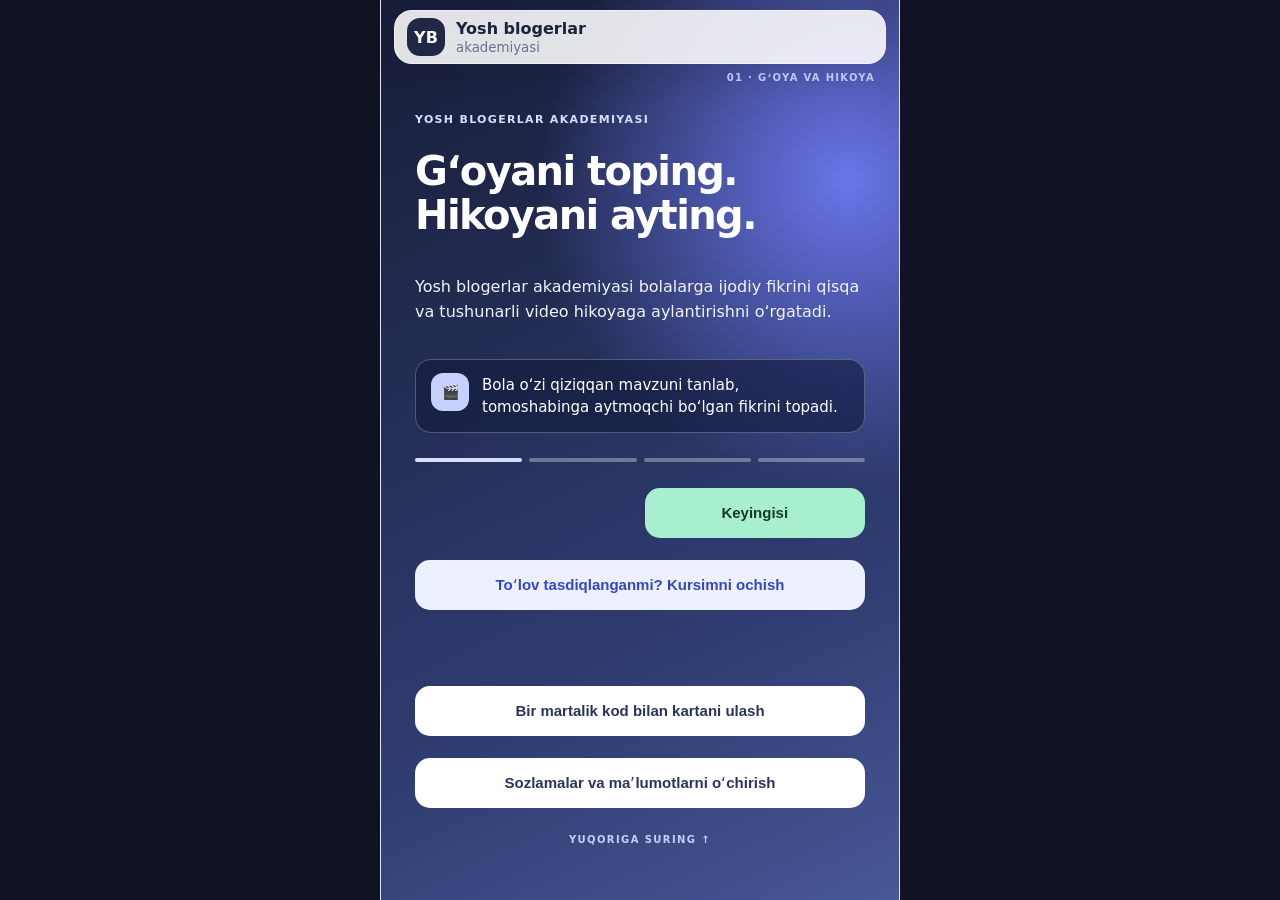
==== index.html @ 303c748e "Publish YBA family platform version 12 static site" ====
<!doctype html>
<html lang="uz-Latn">
<head>
  <meta charset="utf-8">
  <meta name="viewport" content="width=device-width,initial-scale=1,viewport-fit=cover">
  <meta name="theme-color" content="#f5f7ff">
  <title>Yosh blogerlar akademiyasi</title>
  <link rel="stylesheet" href="assets/app.css?v=20261023-module1">
  <link rel="stylesheet" href="assets/app-extra.css?v=20261023-module1">
  <script src="https://telegram.org/js/telegram-web-app.js"></script>
  <script defer src="assets/config.js"></script>
  <script defer src="assets/app.js?v=20261023-module1"></script>
</head>
<body>
  <main class="shell">
    <header class="brand"><div class="brand-mark">YB</div><div><strong>Yosh blogerlar</strong><small>akademiyasi</small></div></header>
    <section class="card room receipt-verification" id="receipt-verification" data-room="ELEKTRON TASDIQNI TEKSHIRISH" hidden>
      <div class="receipt-check-mark" aria-hidden="true">✓</div>
      <p class="eyebrow">Yosh blogerlar akademiyasi</p>
      <h1>Elektron tasdiqni tekshirish</h1>
      <p id="receipt-verification-status" class="status" aria-live="polite">Tekshirilmoqda…</p>
      <div id="receipt-verification-details" class="receipt-verification-details" hidden>
        <dl>
          <div><dt>Tasdiq raqami</dt><dd id="verified-receipt-number"></dd></div>
          <div><dt>Summa</dt><dd id="verified-receipt-amount"></dd></div>
          <div><dt>Toʻlov usuli</dt><dd id="verified-receipt-method"></dd></div>
          <div><dt>Sana</dt><dd id="verified-receipt-date"></dd></div>
          <div><dt>Kirish muddati</dt><dd id="verified-receipt-period"></dd></div>
        </dl>
      </div>
      <p class="notice">Bu sahifa akademiyaning elektron tasdiq yozuvini tekshiradi. Bu bank hujjati yoki fiskal chek emas.</p>
    </section>
    <section class="hero card room reel-room" id="welcome-room" data-room="01 · GʻOYA VA HIKOYA">
      <p class="eyebrow">Yosh blogerlar akademiyasi</p>
      <h1>Gʻoyani toping. Hikoyani ayting.</h1>
      <p>Yosh blogerlar akademiyasi bolalarga ijodiy fikrini qisqa va tushunarli video hikoyaga aylantirishni oʻrgatadi.</p>
      <div class="reel-points"><span>🎬</span><p>Bola oʻzi qiziqqan mavzuni tanlab, tomoshabinga aytmoqchi boʻlgan fikrini topadi.</p></div>
      <div class="reel-progress" aria-label="1 / 4"><i class="active"></i><i></i><i></i><i></i></div>
      <div class="room-nav"><span></span><button class="button primary reel-next" data-next="platform-reel">Keyingisi</button></div>
      <button class="button secondary" id="open-course">Toʻlov tasdiqlanganmi? Kursimni ochish</button>
      <p id="course-entry-status" class="status" aria-live="polite"></p>
      <button class="button quiet" id="show-link-code">Bir martalik kod bilan kartani ulash</button>
      <button class="button quiet" id="show-settings">Sozlamalar va maʼlumotlarni oʻchirish</button>
    </section>
    <section class="card room reel-room" id="platform-reel" data-room="02 · IJODIY KOʻNIKMALAR">
      <p class="eyebrow">Amaliy oʻrganish</p>
      <h1>Fikrni videoga aylantirish</h1>
      <p>Qisqa darslar va topshiriqlar orqali bola video tayyorlash bosqichlarini oʻrganadi.</p>
      <div class="reel-points"><span>✍️</span><p>Gʻoyani tanlash va sodda ssenariy tuzish.</p></div>
      <div class="reel-points"><span>🎙️</span><p>Kamera oldida fikrni ravon aytish va hikoyani tartiblash.</p></div>
      <div class="reel-points"><span>📱</span><p>Telefon orqali suratga olish va qisqa videoni tayyorlash asoslari.</p></div>
      <div class="reel-progress" aria-label="2 / 4"><i class="active"></i><i class="active"></i><i></i><i></i></div>
      <div class="room-nav"><button class="button quiet reel-back" data-back="welcome-room">Orqaga</button><button class="button primary reel-next" data-next="mentor-reel">Keyingisi</button></div>
    </section>
    <section class="card room reel-room" id="mentor-reel" data-room="03 · USTOZLAR VA NATIJA">
      <p class="eyebrow">Birinchi oqim uchun</p>
      <h1>Oʻrganishdan ilk rolikkacha</h1>
      <p>Professional telejurnalistlar mentor sifatida jalb qilinadi. Bolalar bilan ishlaydigan mentorlar tajribasi va kasbiy tayyorgarligiga qarab tanlanadi.</p>
      <div class="reel-points"><span>📺</span><p>Oqim shakllangach, obuna doirasida bitta sinov roligi va sinov darsida qatnashish imkoniyati beriladi.</p></div>
      <div class="reel-points"><span>▶️</span><p>Rolikni YouTube yoki Instagramʼda joylash alohida kelishiladi; eʼlon qilish uchun ota-onaning roziligi olinadi.</p></div>
      <p class="reel-note">Rolda qatnashish, ish, mashhurlik yoki ijtimoiy tarmoqlarda joylash kafolatlanmaydi.</p>
      <div class="reel-progress" aria-label="3 / 4"><i class="active"></i><i class="active"></i><i class="active"></i><i></i></div>
      <div class="room-nav"><button class="button quiet reel-back" data-back="platform-reel">Orqaga</button><button class="button primary reel-next" data-next="payment-room">Keyingisi</button></div>
    </section>
    <section class="card room" id="schedule-panel" data-room="KURS XONASI" hidden>
      <p class="eyebrow">Oflayn kurs</p><h2>Jadval va kurs tarkibi</h2>
      <div id="schedule-content"><p>[JADVAL — egasi beradi]</p></div>
      <button class="button secondary" id="load-schedule">Jadvalni koʻrish</button>
      <button class="button primary" id="confirm-schedule" disabled>Shu jadvalni tasdiqlayman</button>
      <div class="room-nav"><button class="button quiet" id="schedule-back">Orqaga</button><button class="button primary" id="schedule-next" disabled>Keyingisi</button></div>
      <p id="schedule-status" class="status" aria-live="polite"></p>
    </section>
    <section class="card room" id="media-panel" data-room="IJOD XONASI" hidden>
      <p class="eyebrow">Alohida va ixtiyoriy rozilik</p><h2>Suratga olish va eʼlon qilish</h2>
      <p>Bu rozilik test natijasini CRMʼga yuborish roziligidan mustaqil. Uni bermasangiz ham boshqa funksiyalar oʻzgarmaydi.</p>
      <label class="check-line"><input id="media-consent" type="checkbox"><span>Men ota-ona yoki qonuniy vakil sifatida bolamni kurs doirasida suratga olish va materialni oldindan kelishilgan maqsadda eʼlon qilishga alohida rozilik beraman. Ushbu rozilik ixtiyoriy va boshqa roziliklardan mustaqil.</span></label>
      <button class="button secondary" id="save-media-consent">Alohida rozilikni saqlash</button><p id="media-status" class="status" aria-live="polite"></p>
      <div class="room-nav"><button class="button quiet" id="media-back">Orqaga</button><button class="button primary" id="media-next">Keyingisi</button></div>
    </section>
    <section class="card room" id="modules-panel" data-room="PLATFORMA XONASI" hidden>
      <p class="eyebrow">1-modul · 7 kun · har kuni 10–15 daqiqa</p>
      <h2 id="module-title">Men va mening kontent gʻoyam</h2>
      <p id="module-intro">Yetti kichik mashgʻulot orqali qiziqishlaringizni, sizga yoqadigan ishlarni va yaratmoqchi boʻlgan kontent turini bilib olasiz.</p>
      <p class="privacy-note">Bu test isteʼdod yoki qobiliyatga baho bermaydi. Javoblar va yakuniy natija shu ochiq sahifadagina hisoblanadi; serverga yuborilmaydi va brauzer xotirasiga saqlanmaydi.</p>
      <fieldset class="age-select"><legend>Yosh guruhini tanlang</legend>
        <label><input type="radio" name="module-age" value="7-10"> 7–10 yosh</label>
        <label><input type="radio" name="module-age" value="11-14"> 11–14 yosh</label>
      </fieldset>
      <div id="module-days" class="module-days" hidden></div>
      <div id="module-lesson" aria-live="polite"></div>
      <div id="module-profile" class="module-profile" hidden></div>
      <p id="module-progress-note" class="small-note" hidden>Yakunlangan holat qayd etildi. Javoblar va natija qayd etilmadi.</p>
      <div class="room-nav"><button class="button quiet" id="modules-back">Orqaga</button></div>
      <p id="progress-status" class="status" aria-live="polite"></p>
    </section>
    <section class="card room payment-room" id="products" data-room="YAKUNIY XONA · MAHSULOT TANLOVI" hidden>
      <h2>Ikki alohida yoʻnalish</h2>
      <p>Har bir yoʻnalish mustaqil xizmat. Mini App-platforma uchun toʻlov yoʻriqnomasi keyingi xonada ko‘rsatiladi. Bu sahifada toʻlov olinmaydi.</p>
      <div class="product"><div class="product-head"><h3>Mini App-platforma</h3><b>99 000 soʻm / 30 kun</b></div>
        <p>Mustaqil platforma: 30 kun davomida 4 nazariy modul, testlar va topshiriqlar. Mentor tekshiruvi kirmaydi.</p>
        <ul><li>1-modul toʻlov tasdiqlangach ochiladi</li><li>Keyingi modullar 7, 14 va 21-kunlarda</li><li>30 kun tugagach kirish avtomatik yopiladi</li></ul>
        <button class="button secondary choose-product" data-product="platform_30d">Platformani tanlash</button>
      </div>
      <div class="product"><div class="product-head"><h3>Oflayn kurs</h3><b>800 000 soʻm / oy</b></div>
        <p>Alohida, studiyadagi oylik kurs: jadval asosida mashgʻulotlar va suratga olish. Oyiga bitta shaxsiy montaj qilingan rolik.</p>
        <p class="notice">Toʻlovdan oldin jadval va kurs tarkibini koʻrib chiqib, tasdiqlash kerak: <strong>[JADVAL — egasi beradi]</strong></p>
        <p>Kursdan keyin bolani kelajakdagi media-loyihalar uchun ochiq mezonlar asosida koʻrib chiqishlari mumkin: <strong>[KRITERIYLAR — egasi beradi]</strong>. Tanlov kafolatlanmaydi; rol, ish yoki mashhurlik vaʼda qilinmaydi.</p>
        <p>Bolani suratga olish yoki materialni eʼlon qilish uchun ota-onaning alohida roziligi olinadi.</p>
        <button class="button secondary choose-product" data-product="in_person_month">Oflayn kursni tanlash</button>
      </div>
      <p id="payment-status" class="status" aria-live="polite">Mahsulot tanlang. Bu toʻlov emas; toʻlov tugmasi mavjud emas.</p>
      <div class="room-nav"><button class="button quiet" id="products-back">Orqaga</button><button class="button primary" id="products-next" disabled>Keyingisi</button></div>
      <p class="payment-footnote">Hech qanday natija, saralash, rol, ish yoki mashhurlik vaʼda qilinmaydi. Haqiqiy toʻlov bu Mini App ichida amalga oshmaydi.</p>
    </section>
    <section class="card room payment-room reel-room" id="payment-room" data-room="04 · TOʻLOV USULI">
      <p class="eyebrow">Mini App-platforma · 30 kun</p>
      <h2>Toʻlov yoʻriqnomasi</h2>
      <div class="product-head"><h3>Jami</h3><b>99 000 soʻm</b></div>
      <p>Toʻlov usulini tanlang va toʻlovni amalga oshiring. Shundan keyin «Toʻlov qildim» tugmasini bosing — admin darhol xabar oladi.</p>
      <div class="button-row payment-methods">
        <button class="button secondary" id="select-cash" type="button">Naqd</button>
        <button class="button secondary" id="select-card" type="button">Karta</button>
      </div>
      <p id="payment-request-status" class="status" aria-live="polite">Hali usul tanlanmagan.</p>
      <div class="product" id="card-payment-details" hidden>
        <h3>Karta orqali toʻlov</h3>
        <p>Kartadan oʻtkazma: <strong class="account-number">5614 6834 0135 3842</strong></p>
        <p>Karta egasi: <strong>JAMSHIDALI TILAVOLDIYEV</strong></p>
        <p>Oʻtkazmani amalga oshirgach, bank ilovasidagi haqiqiy chekni ofis adminʼiga koʻrsating.</p>
        <button class="button primary payment-submit" id="confirm-card-payment" type="button">Toʻlov qildim — adminga yuborish</button>
      </div>
      <div class="product" id="cash-payment-details" hidden>
        <h3>Naqd toʻlov</h3>
        <p>Naqd pulni ofis adminʼiga topshiring. Pulni berganingizdan keyin quyidagi tugmani bosing.</p>
        <button class="button primary payment-submit" id="confirm-cash-payment" type="button">Naqd pulni topshirdim — adminga yuborish</button>
      </div>
      <p class="notice">Toʻlov Mini App ichida olinmaydi. Admin tasdiqlagandan keyin Telegramʼga elektron tasdiq yuboriladi. Bu fiskal chek emas; fiskal chek alohida rasmiylashtiriladi.</p>
      <p class="small-note">Agar ota-ona kartasi topilmasa, botda /start ni bosing va Mini Appʼni qayta oching. Chekni Mini Appʼga yuklash shart emas.</p>
      <div class="reel-progress" aria-label="4 / 4"><i class="active"></i><i class="active"></i><i class="active"></i><i class="active"></i></div>
      <div class="room-nav"><button class="button quiet" id="payment-back">Orqaga</button></div>
    </section>
    <section class="card room" id="test-panel" data-room="TANISHUV XONASI" hidden>
      <div class="progress-row"><span id="question-count">1 / 5</span><span>Natija brauzerda hisoblanadi</span></div>
      <div class="progress"><i id="progress-bar"></i></div>
      <h2 id="question-title"></h2><div id="answers" class="answers"></div>
      <div class="button-row"><button class="button quiet" id="back-question">Orqaga</button><button class="button primary" id="next-question" disabled>Keyingisi</button></div>
    </section>
    <section class="card result-card room" id="result-panel" data-room="NATIJA XONASI" hidden>
      <p class="eyebrow">Tanishuv testi</p><h2 id="result-title">Sizning boshlangʻich yoʻnalishingiz</h2>
      <p id="result-copy"></p><div id="result-tags" class="tags"></div>
      <p class="privacy-note">Hozircha javoblar va natija faqat shu brauzerda hisoblandi. Hech qanday natija serverga yuborilmadi.</p>
      <div class="room-nav"><button class="button quiet" id="result-back">Orqaga</button><button class="button primary" id="result-next">Keyingisi</button></div>
      <button class="button quiet" id="retake-test">Testni qayta ishlash</button>
    </section>
    <section class="card room" id="consent-panel" data-room="OTA-ONA ROZILIGI" hidden>
      <p class="eyebrow">Ixtiyoriy rozilik</p><h2>Natijani akademiyaga yuborish</h2>
      <p id="consent-text"></p>
      <label class="field-label" for="parent-contact">Ota-onaning aloqa maʼlumoti — ixtiyoriy</label><input id="parent-contact" maxlength="160" autocomplete="off" placeholder="Telefon yoki Telegram — ixtiyoriy">
      <label class="check-line"><input id="crm-consent" type="checkbox"><span>Men ota-ona yoki qonuniy vakilman. Test natijasi va yuqoridagi maʼlumotlar akademiya bilan bogʻlanish va tanlangan mahsulot boʻyicha javob berish uchun CRMʼga yuborilishiga roziman. Rozilikni istalgan vaqtda bekor qilib, maʼlumotlarni oʻchirishni soʻrashim mumkin.</span></label>
      <p><a href="privacy.html">Maxfiylik siyosati loyihasi</a></p>
      <p class="small-note">Rozilik bermasangiz, natija brauzerda qoladi. Alohida saqlash roziligi soʻralmaydi. Suratga olish yoki eʼlon qilish roziligi bu rozilikdan alohida olinadi.</p>
      <button class="button primary" id="submit-consent" disabled>Rozilik berib yuborish</button>
      <div class="room-nav"><button class="button quiet" id="cancel-consent">Orqaga</button><button class="button secondary" id="decline-consent">Rozilik bermasdan davom etish</button></div>
      <p id="consent-status" class="status" aria-live="polite"></p>
    </section>
    <section class="card room" id="link-panel" data-room="KARTANI ULASH" hidden>
      <h2>Kartani ulash</h2><p>Akademiya bergan bir martalik kodni kiriting. Kodning muddati tugagach, yangisini soʻrang.</p>
      <input id="link-code" maxlength="64" autocomplete="one-time-code" placeholder="Bir martalik kod">
      <button class="button quiet room-home" id="link-back">Orqaga</button>
      <button class="button primary" id="redeem-code">Kartani ulash</button><p id="link-status" class="status" aria-live="polite"></p>
    </section>
    <section class="card room" id="delete-panel" data-room="PROFIL SOZLAMALARI" hidden>
      <details><summary>Maʼlumotlarni oʻchirishni soʻrash</summary>
        <p>Soʻrov serverga tekshirilgan Telegram hisobingiz bilan yuboriladi. Mahalliy profil va natija oʻchiriladi; CRM ishlamasa ham, outboxʼga «delete» hodisasi yoziladi. Toʻlov hisobiga oid minimal yozuv saqlanishi mumkin: <strong>[SAQLASH MUDDATI — yurist/buxgalter hal qiladi]</strong>.</p>
        <button class="button danger" id="request-delete">Oʻchirishni soʻrash</button><p id="delete-status" class="status" aria-live="polite"></p>
      </details>
      <button class="button quiet" id="settings-back">Orqaga</button>
      <footer><a href="privacy.html">Maxfiylik siyosati loyihasi</a><span>Versiya: 1.0</span></footer>
    </section>
  </main>
</body>
</html>
---- assets/app.css ----
:root{font-family:Inter,ui-sans-serif,system-ui,-apple-system,"Segoe UI",sans-serif;color:#19233c;background:#f5f7ff;font-synthesis:none;text-rendering:optimizeLegibility;--ink:#19233c;--muted:#68738d;--blue:#4c5cff;--line:#e5e9f5;--surface:#fff;--mint:#dff8ef;--radius:22px}*{box-sizing:border-box}body{margin:0;background:radial-gradient(circle at 90% 0,#e5e9ff 0,transparent 34%),#f5f7ff}.shell{width:min(100%,650px);margin:0 auto;padding:20px 16px 48px}.brand{display:flex;gap:11px;align-items:center;margin:6px 4px 20px}.brand-mark{display:grid;place-items:center;width:44px;height:44px;border-radius:15px;background:#19233c;color:white;font-weight:900}.brand strong,.brand small{display:block}.brand small{color:var(--muted);margin-top:2px}.card{background:var(--surface);padding:22px;margin:14px 0;border:1px solid var(--line);border-radius:var(--radius);box-shadow:0 10px 30px #29365b0a}.hero{background:linear-gradient(135deg,#222d4b,#424f83);color:white;border:0;padding:26px 23px}.hero p{color:#e1e6ff}.hero .eyebrow{color:#bfc9ff}.eyebrow{text-transform:uppercase;letter-spacing:.12em;font-size:11px;font-weight:800;color:var(--blue);margin:0 0 11px}.hero h1{font-size:clamp(27px,7vw,40px);line-height:1.1;margin:0 0 12px;letter-spacing:-.04em}.hero>p:not(.eyebrow){line-height:1.55}.card h2{font-size:21px;line-height:1.2;margin:0 0 13px;letter-spacing:-.02em}.card p{line-height:1.55;color:var(--muted)}.product{padding:17px 0;border-top:1px solid var(--line)}.product-head{display:flex;justify-content:space-between;gap:12px;align-items:flex-start}.product h3{font-size:17px;margin:0}.product-head b{white-space:nowrap;color:var(--blue)}.product ul{color:var(--muted);padding-left:20px;line-height:1.65}.notice{background:#fff8df;border-radius:12px;padding:11px;color:#6d5717!important}.button{width:100%;min-height:49px;border:0;border-radius:15px;padding:13px 16px;font-size:15px;font-weight:750;cursor:pointer;margin-top:11px;transition:transform .15s,opacity .15s}.button:active{transform:scale(.99)}.button:disabled{opacity:.45;cursor:not-allowed}.primary{background:var(--blue);color:white}.hero .primary{background:#fff;color:#29355d}.secondary{background:#edf0ff;color:#3445c7}.quiet{background:#f3f5fb;color:#4b5876}.danger{background:#fff0ef;color:#aa3228}.progress-row{display:flex;justify-content:space-between;gap:8px;font-size:12px;color:var(--muted)}.progress{height:7px;background:#eef0f7;border-radius:99px;margin:12px 0 22px;overflow:hidden}.progress i{display:block;width:20%;height:100%;background:var(--blue);border-radius:inherit;transition:width .2s}.answers{display:grid;gap:9px;margin:18px 0}.answer{display:flex;align-items:center;gap:12px;text-align:left;padding:15px;border:1px solid var(--line);background:#fff;border-radius:14px;color:var(--ink);font-size:15px;line-height:1.4}.answer.selected{border-color:var(--blue);background:#f0f2ff}.answer-mark{display:grid;place-items:center;flex:0 0 25px;height:25px;border-radius:9px;background:#eef0f7;color:var(--blue);font-weight:800}.button-row{display:grid;grid-template-columns:.7fr 1.3fr;gap:9px}.result-card{background:linear-gradient(145deg,#effcf7,#fff)}.tags{display:flex;flex-wrap:wrap;gap:8px;margin:16px 0}.tag{background:var(--mint);padding:8px 11px;border-radius:99px;font-size:13px;font-weight:700;color:#216047}.privacy-note,.small-note{background:#f4f6fb;border-radius:13px;padding:12px;font-size:13px}.field-label{display:block;font-size:13px;font-weight:750;margin:17px 0 7px}.card input[type=text],.card input:not([type=radio]):not([type=checkbox]){width:100%;border:1px solid #dce1ef;border-radius:12px;min-height:48px;padding:12px 13px;font:inherit;color:var(--ink);outline:0}.card input:focus{border-color:var(--blue)}.choice-row{display:flex;gap:10px}.choice-row label{flex:1;border:1px solid var(--line);padding:13px;border-radius:12px}.check-line{display:flex;align-items:flex-start;gap:10px;margin-top:18px;font-size:13px;line-height:1.5;color:#48536d}.check-line input{width:19px;height:19px;flex:none;accent-color:var(--blue)}.status{font-size:13px;min-height:18px}.status.error{color:#aa3228}.status.ok{color:#167349}.small-note{color:var(--muted)}details summary{cursor:pointer;font-weight:750}footer{display:flex;justify-content:space-between;gap:12px;padding:16px 5px;color:var(--muted);font-size:12px}footer a{color:#4654bf}@media(min-width:600px){.shell{padding-top:28px}.card{padding:26px}.hero{padding:32px}}
---- assets/app-extra.css ----
.module-buttons{display:grid;grid-template-columns:1fr 1fr;gap:8px}.module-buttons .button{margin:0}.schedule-json{white-space:pre-wrap;overflow-wrap:anywhere;background:#f5f7fb;border-radius:12px;padding:13px;font:13px/1.5 ui-monospace,monospace;color:#33405b}

/* Immersive, one-room-at-a-time Reels flow. */
html,body{height:100%;overflow:hidden}
body{background:#101323}
.shell{position:relative;display:flex;flex-direction:column;width:min(100%,520px);height:100svh;margin:0 auto;padding:0;overflow-y:auto;overscroll-behavior-y:contain;scroll-snap-type:y mandatory;scrollbar-width:none;background:#f5f7ff}
.shell::-webkit-scrollbar{display:none}
.brand{position:fixed;z-index:20;top:calc(env(safe-area-inset-top) + 10px);left:50%;transform:translateX(-50%);width:min(calc(100% - 28px),492px);margin:0;padding:7px 12px;border:1px solid #ffffff80;border-radius:18px;background:#ffffffdf;backdrop-filter:blur(14px);box-shadow:0 8px 30px #11172b18}
.brand-mark{width:38px;height:38px;border-radius:13px;background:#202845}
.room{position:relative;display:flex;flex:0 0 100svh;flex-direction:column;justify-content:center;width:100%;height:100svh;min-height:100svh;margin:0;padding:calc(env(safe-area-inset-top) + 78px) 24px calc(env(safe-area-inset-bottom) + 30px);overflow-y:auto;overscroll-behavior:contain;scroll-snap-align:start;scroll-snap-stop:always;border:0;border-radius:0;box-shadow:none}
.room[hidden]{display:none!important}
#welcome-room{order:1}#platform-reel{order:2}#mentor-reel{order:3}#payment-room{order:4}#test-panel{order:20}#result-panel{order:21}#products{order:22}#consent-panel{order:23}#schedule-panel{order:24}#modules-panel{order:25}#media-panel{order:26}#link-panel{order:27}#delete-panel{order:28}
.onboarding-choice{display:flex;flex-wrap:wrap;gap:7px;margin:8px 0 0;padding:0;border:0}
.onboarding-choice legend{width:100%;margin-bottom:5px;font-size:13px;font-weight:800}
.onboarding-choice label{display:inline-flex;align-items:center;gap:5px;padding:7px 9px;border:1px solid #dfe3ef;border-radius:12px;background:#ffffffce;font-size:12px}
.onboarding-choice input{accent-color:#4c5cff}
#welcome-room .field-label{margin:10px 0 5px}
#welcome-room input:not([type=checkbox]):not([type=radio]){min-height:42px}
.room-nav{display:grid;grid-template-columns:1fr 1fr;gap:9px;margin-top:8px}
.room-nav .button{margin:0}
.room::before{content:attr(data-room);position:absolute;top:calc(env(safe-area-inset-top) + 72px);right:24px;color:#7d88a5;font-size:10px;font-weight:850;letter-spacing:.13em}
.room::after{content:"YUQORIGA SURING  ↑";display:block;margin-top:16px;color:#8b94aa;font-size:10px;font-weight:800;letter-spacing:.14em;text-align:center}
.hero.room{padding-top:calc(env(safe-area-inset-top) + 86px);background:radial-gradient(circle at 90% 20%,#6976e9 0,transparent 36%),linear-gradient(155deg,#171d37,#303d72 70%,#485796);color:white}
.hero.room::before,.hero.room::after{color:#c6ceff}
.hero.room .button{margin-top:12px}
.room#test-panel{background:linear-gradient(155deg,#f7f6ff,#ecebff)}
.room#result-panel{background:linear-gradient(155deg,#effcf7,#e3f6ef)}
.room#consent-panel{background:linear-gradient(155deg,#f5f7ff,#e8edff)}
.room#schedule-panel{background:linear-gradient(155deg,#fff9ec,#fff0d7)}
.room#modules-panel{background:linear-gradient(155deg,#f1faff,#e3f4ff)}
.payment-room{background:radial-gradient(circle at 100% 0,#e3dcff 0,transparent 33%),linear-gradient(160deg,#171d37,#303d72 90%);color:white}
.payment-room::before,.payment-room::after{color:#c6ceff}
.payment-room h2,.payment-room .product h3{color:white}
.payment-room>p,.payment-room .product p,.payment-room .product li{color:#d5daf0}
.payment-room .product{border-color:#ffffff2e}
.payment-room .product-head b{color:#c1c8ff}
.payment-room .notice{background:#fff3cf;color:#5b4b1d!important}
.payment-room .button.secondary{background:#ffffffed;color:#2f3b86}
.payment-room .button.primary{background:#a8efcf;color:#173a2b}
.payment-room .payment-footnote{font-size:12px;color:#c0c7df}
.payment-room .status{color:#e1e6ff}
.reel-room{justify-content:center;gap:10px;background:radial-gradient(circle at 90% 18%,#515db8 0,transparent 32%),linear-gradient(155deg,#171d37,#303d72 70%,#485796);color:#fff}
.reel-room h1,.reel-room h2,.reel-room h3{color:#fff}
.reel-room p,.reel-room .small-note{color:#f1f3ff}
.reel-room .eyebrow{color:#d7ddff}
#welcome-room .hero p{color:#f1f3ff}
.reel-points{display:flex;align-items:flex-start;gap:13px;padding:13px 15px;border:1px solid #ffffff40;border-radius:16px;background:#111a3b99}
.reel-points>span{display:grid;place-items:center;flex:0 0 38px;height:38px;border-radius:12px;background:#c8d0ff;color:#19234f;font-size:14px;font-weight:900}
.reel-points p{margin:2px 0 0;color:#fff!important;font-size:15px;line-height:1.45}
.reel-note{padding:12px 14px;border-radius:14px;background:#fff3cf;color:#51451e!important;font-size:13px}
.reel-progress{display:flex;gap:7px;width:100%;margin-top:7px}
.reel-progress i{height:4px;flex:1;border-radius:9px;background:#ffffff55}
.reel-progress i.active{background:#d8deff}
.reel-room .room-nav{margin-top:4px}
.reel-room .button.quiet{background:#fff;color:#29345e}
.reel-room .button.primary{background:#a8efcf;color:#173a2b}
.reel-room .button{min-height:50px}
.reel-room::after{content:"YUQORIGA SURING  ↑";color:#d5dcff}
#welcome-room .reel-points{margin:8px 0}
#payment-room{justify-content:flex-start;padding-top:calc(env(safe-area-inset-top) + 102px);gap:8px}
#payment-room>p{color:#f1f3ff}
#payment-room .product{padding:12px 0}
#payment-room .button-row{margin:4px 0}
#payment-room .notice{line-height:1.45}
#payment-room .small-note{background:#111a3b;color:#f1f3ff}
#payment-room .reel-progress{margin-top:auto}
@media(max-height:740px){.reel-room{justify-content:flex-start;padding-top:calc(env(safe-area-inset-top) + 95px);padding-bottom:calc(env(safe-area-inset-bottom) + 22px)}#payment-room{padding-top:calc(env(safe-area-inset-top) + 88px)}}
.choose-product.selected-product{outline:3px solid #a8efcf;outline-offset:2px}
#products.payment-room,#payment-room.payment-room{justify-content:flex-start;padding-top:calc(env(safe-area-inset-top) + 112px);background:radial-gradient(circle at 100% 0,#414b88 0,transparent 33%),linear-gradient(160deg,#171d37,#303d72 90%)}
#test-panel{background:linear-gradient(155deg,#f9f7ff,#eeecff)}
#consent-panel{justify-content:flex-start}
#schedule-panel,#media-panel,#modules-panel,#link-panel,#delete-panel{justify-content:flex-start}
#delete-panel footer{margin-top:auto;padding:20px 0 0}
.result-card{background:linear-gradient(145deg,#effcf7,#fff)}
.room .button-row{margin-top:6px}
.room .answers{margin:14px 0}
.room .answer{background:#ffffffdf}
.room .privacy-note,.room .small-note{line-height:1.45}
.payment-submit{margin:10px 0 0;width:100%}
body.receipt-verification-mode .shell{scroll-snap-type:none;background:#f5f7ff}
body.receipt-verification-mode .shell>section:not(#receipt-verification){display:none!important}
#receipt-verification{justify-content:center;gap:12px;background:linear-gradient(155deg,#f4f7ff,#e8edff);color:#202845}
#receipt-verification .receipt-check-mark{display:grid;place-items:center;width:58px;height:58px;border-radius:50%;background:#dff6ea;color:#137749;font-size:34px;font-weight:900}
#receipt-verification .eyebrow{margin:0;color:#68739a;font-weight:800;letter-spacing:.08em;text-transform:uppercase}
#receipt-verification h1{margin:0;font-size:clamp(26px,7vw,36px);line-height:1.1}
#receipt-verification .status{font-weight:800}
.receipt-verification-details{padding:12px 15px;border:1px solid #dce2f2;border-radius:16px;background:#ffffffc9}
.receipt-verification-details dl{display:grid;gap:10px;margin:0}
.receipt-verification-details dl>div{display:grid;grid-template-columns:42% 1fr;gap:8px}
.receipt-verification-details dt{color:#6b7390;font-size:13px}
.receipt-verification-details dd{margin:0;font-weight:800;text-align:right;overflow-wrap:anywhere}
body.receipt-verification-mode .notice{border-radius:14px}
@media(min-width:600px){.shell{border-left:1px solid #e1e5f1;border-right:1px solid #e1e5f1}.room{padding-left:34px;padding-right:34px}}
 .age-select{display:flex;flex-wrap:wrap;gap:10px;border:0;padding:0;margin:18px 0}.age-select legend{width:100%;font-weight:800;margin-bottom:8px}.age-select label{display:flex;align-items:center;gap:8px;padding:12px 14px;border:1px solid var(--line);border-radius:13px;background:#fff;font-weight:700}.age-select input{accent-color:var(--blue)}.module-days{display:grid;grid-template-columns:repeat(4,minmax(0,1fr));gap:8px;margin:18px 0}.module-day{border:1px solid var(--line);border-radius:11px;padding:10px 5px;background:#f5f6fb;color:var(--ink);font-weight:750}.module-day.active{background:#e9edff;border-color:var(--blue);color:#3445c7}.module-lesson{border:1px solid var(--line);border-radius:16px;padding:17px;margin:14px 0;background:#fff}.module-lesson h3{margin:0 0 8px;font-size:20px}.module-lesson h4{margin:17px 0 7px}.module-lesson p{line-height:1.55}.module-options{display:grid;gap:8px;margin:10px 0}.module-option{text-align:left;border:1px solid var(--line);border-radius:12px;background:#fff;padding:12px 14px;color:var(--ink);font:inherit;line-height:1.4}.module-option.selected{border-color:var(--blue);background:#eef1ff}.module-draft{width:100%;min-height:90px;border:1px solid #dce1ef;border-radius:12px;padding:12px;font:inherit;line-height:1.45;resize:vertical}.module-nav{grid-template-columns:1fr 1fr;margin-top:16px}.module-profile{border-radius:16px;background:linear-gradient(145deg,#effcf7,#fff);padding:18px;margin:16px 0}.module-profile h3{margin-top:0}.module-profile li{margin:9px 0;line-height:1.45}@media(max-width:380px){.module-days{grid-template-columns:repeat(4,minmax(0,1fr));gap:5px}.module-day{font-size:12px;padding:9px 2px}.module-lesson{padding:14px}}
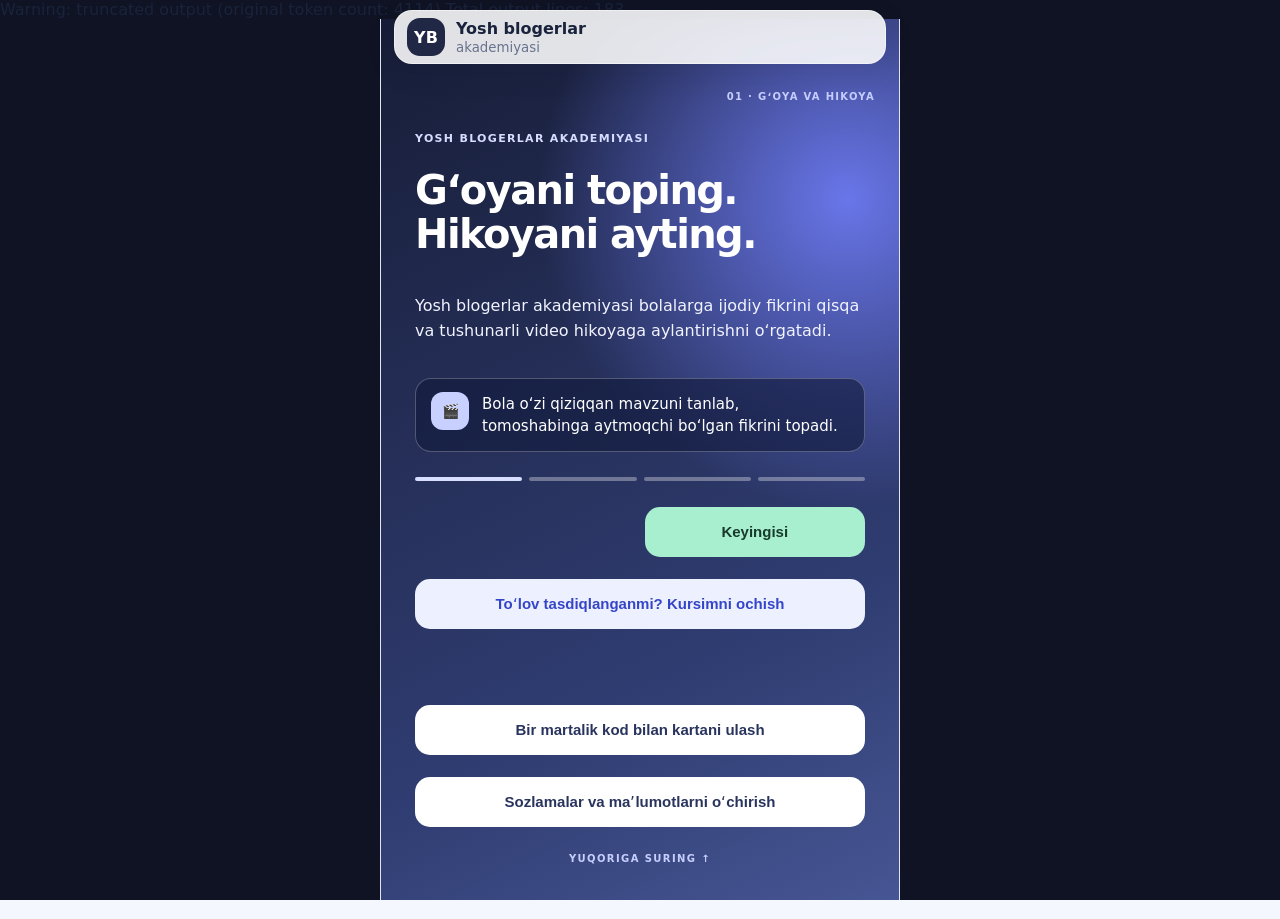
==== commit 35da197b: "Refresh Mini App after payment receipt link update" ====
--- a/index.html
+++ b/index.html
@@ -1,3 +1,6 @@
+Warning: truncated output (original token count: 4114)
+Total output lines: 183
+
 <!doctype html>
 <html lang="uz-Latn">
 <head>
@@ -9,7 +12,7 @@
   <link rel="stylesheet" href="assets/app-extra.css?v=20261023-module1">
   <script src="https://telegram.org/js/telegram-web-app.js"></script>
   <script defer src="assets/config.js"></script>
-  <script defer src="assets/app.js?v=20261023-module1"></script>
+  <script defer src="assets/app.js?v=20261023-payment-autounlock2"></script>
 </head>
 <body>
   <main class="shell">
@@ -53,92 +56,7 @@
       <div class="room-nav"><button class="button quiet reel-back" data-back="welcome-room">Orqaga</button><button class="button primary reel-next" data-next="mentor-reel">Keyingisi</button></div>
     </section>
     <section class="card room reel-room" id="mentor-reel" data-room="03 · USTOZLAR VA NATIJA">
-      <p class="eyebrow">Birinchi oqim uchun</p>
-      <h1>Oʻrganishdan ilk rolikkacha</h1>
-      <p>Professional telejurnalistlar mentor sifatida jalb qilinadi. Bolalar bilan ishlaydigan mentorlar tajribasi va kasbiy tayyorgarligiga qarab tanlanadi.</p>
-      <div class="reel-points"><span>📺</span><p>Oqim shakllangach, obuna doirasida bitta sinov roligi va sinov darsida qatnashish imkoniyati beriladi.</p></div>
-      <div class="reel-points"><span>▶️</span><p>Rolikni YouTube yoki Instagramʼda joylash alohida kelishiladi; eʼlon qilish uchun ota-onaning roziligi olinadi.</p></div>
-      <p class="reel-note">Rolda qatnashish, ish, mashhurlik yoki ijtimoiy tarmoqlarda joylash kafolatlanmaydi.</p>
-      <div class="reel-progress" aria-label="3 / 4"><i class="active"></i><i class="active"></i><i class="active"></i><i></i></div>
-      <div class="room-nav"><button class="button quiet reel-back" data-back="platform-reel">Orqaga</button><button class="button primary reel-next" data-next="payment-room">Keyingisi</button></div>
-    </section>
-    <section class="card room" id="schedule-panel" data-room="KURS XONASI" hidden>
-      <p class="eyebrow">Oflayn kurs</p><h2>Jadval va kurs tarkibi</h2>
-      <div id="schedule-content"><p>[JADVAL — egasi beradi]</p></div>
-      <button class="button secondary" id="load-schedule">Jadvalni koʻrish</button>
-      <button class="button primary" id="confirm-schedule" disabled>Shu jadvalni tasdiqlayman</button>
-      <div class="room-nav"><button class="button quiet" id="schedule-back">Orqaga</button><button class="button primary" id="schedule-next" disabled>Keyingisi</button></div>
-      <p id="schedule-status" class="status" aria-live="polite"></p>
-    </section>
-    <section class="card room" id="media-panel" data-room="IJOD XONASI" hidden>
-      <p class="eyebrow">Alohida va ixtiyoriy rozilik</p><h2>Suratga olish va eʼlon qilish</h2>
-      <p>Bu rozilik test natijasini CRMʼga yuborish roziligidan mustaqil. Uni bermasangiz ham boshqa funksiyalar oʻzgarmaydi.</p>
-      <label class="check-line"><input id="media-consent" type="checkbox"><span>Men ota-ona yoki qonuniy vakil sifatida bolamni kurs doirasida suratga olish va materialni oldindan kelishilgan maqsadda eʼlon qilishga alohida rozilik beraman. Ushbu rozilik ixtiyoriy va boshqa roziliklardan mustaqil.</span></label>
-      <button class="button secondary" id="save-media-consent">Alohida rozilikni saqlash</button><p id="media-status" class="status" aria-live="polite"></p>
-      <div class="room-nav"><button class="button quiet" id="media-back">Orqaga</button><button class="button primary" id="media-next">Keyingisi</button></div>
-    </section>
-    <section class="card room" id="modules-panel" data-room="PLATFORMA XONASI" hidden>
-      <p class="eyebrow">1-modul · 7 kun · har kuni 10–15 daqiqa</p>
-      <h2 id="module-title">Men va mening kontent gʻoyam</h2>
-      <p id="module-intro">Yetti kichik mashgʻulot orqali qiziqishlaringizni, sizga yoqadigan ishlarni va yaratmoqchi boʻlgan kontent turini bilib olasiz.</p>
-      <p class="privacy-note">Bu test isteʼdod yoki qobiliyatga baho bermaydi. Javoblar va yakuniy natija shu ochiq sahifadagina hisoblanadi; serverga yuborilmaydi va brauzer xotirasiga saqlanmaydi.</p>
-      <fieldset class="age-select"><legend>Yosh guruhini tanlang</legend>
-        <label><input type="radio" name="module-age" value="7-10"> 7–10 yosh</label>
-        <label><input type="radio" name="module-age" value="11-14"> 11–14 yosh</label>
-      </fieldset>
-      <div id="module-days" class="module-days" hidden></div>
-      <div id="module-lesson" aria-live="polite"></div>
-      <div id="module-profile" class="module-profile" hidden></div>
-      <p id="module-progress-note" class="small-note" hidden>Yakunlangan holat qayd etildi. Javoblar va natija qayd etilmadi.</p>
-      <div class="room-nav"><button class="button quiet" id="modules-back">Orqaga</button></div>
-      <p id="progress-status" class="status" aria-live="polite"></p>
-    </section>
-    <section class="card room payment-room" id="products" data-room="YAKUNIY XONA · MAHSULOT TANLOVI" hidden>
-      <h2>Ikki alohida yoʻnalish</h2>
-      <p>Har bir yoʻnalish mustaqil xizmat. Mini App-platforma uchun toʻlov yoʻriqnomasi keyingi xonada ko‘rsatiladi. Bu sahifada toʻlov olinmaydi.</p>
-      <div class="product"><div class="product-head"><h3>Mini App-platforma</h3><b>99 000 soʻm / 30 kun</b></div>
-        <p>Mustaqil platforma: 30 kun davomida 4 nazariy modul, testlar va topshiriqlar. Mentor tekshiruvi kirmaydi.</p>
-        <ul><li>1-modul toʻlov tasdiqlangach ochiladi</li><li>Keyingi modullar 7, 14 va 21-kunlarda</li><li>30 kun tugagach kirish avtomatik yopiladi</li></ul>
-        <button class="button secondary choose-product" data-product="platform_30d">Platformani tanlash</button>
-      </div>
-      <div class="product"><div class="product-head"><h3>Oflayn kurs</h3><b>800 000 soʻm / oy</b></div>
-        <p>Alohida, studiyadagi oylik kurs: jadval asosida mashgʻulotlar va suratga olish. Oyiga bitta shaxsiy montaj qilingan rolik.</p>
-        <p class="notice">Toʻlovdan oldin jadval va kurs tarkibini koʻrib chiqib, tasdiqlash kerak: <strong>[JADVAL — egasi beradi]</strong></p>
-        <p>Kursdan keyin bolani kelajakdagi media-loyihalar uchun ochiq mezonlar asosida koʻrib chiqishlari mumkin: <strong>[KRITERIYLAR — egasi beradi]</strong>. Tanlov kafolatlanmaydi; rol, ish yoki mashhurlik vaʼda qilinmaydi.</p>
-        <p>Bolani suratga olish yoki materialni eʼlon qilish uchun ota-onaning alohida roziligi olinadi.</p>
-        <button class="button secondary choose-product" data-product="in_person_month">Oflayn kursni tanlash</button>
-      </div>
-      <p id="payment-status" class="status" aria-live="polite">Mahsulot tanlang. Bu toʻlov emas; toʻlov tugmasi mavjud emas.</p>
-      <div class="room-nav"><button class="button quiet" id="products-back">Orqaga</button><button class="button primary" id="products-next" disabled>Keyingisi</button></div>
-      <p class="payment-footnote">Hech qanday natija, saralash, rol, ish yoki mashhurlik vaʼda qilinmaydi. Haqiqiy toʻlov bu Mini App ichida amalga oshmaydi.</p>
-    </section>
-    <section class="card room payment-room reel-room" id="payment-room" data-room="04 · TOʻLOV USULI">
-      <p class="eyebrow">Mini App-platforma · 30 kun</p>
-      <h2>Toʻlov yoʻriqnomasi</h2>
-      <div class="product-head"><h3>Jami</h3><b>99 000 soʻm</b></div>
-      <p>Toʻlov usulini tanlang va toʻlovni amalga oshiring. Shundan keyin «Toʻlov qildim» tugmasini bosing — admin darhol xabar oladi.</p>
-      <div class="button-row payment-methods">
-        <button class="button secondary" id="select-cash" type="button">Naqd</button>
-        <button class="button secondary" id="select-card" type="button">Karta</button>
-      </div>
-      <p id="payment-request-status" class="status" aria-live="polite">Hali usul tanlanmagan.</p>
-      <div class="product" id="card-payment-details" hidden>
-        <h3>Karta orqali toʻlov</h3>
-        <p>Kartadan oʻtkazma: <strong class="account-number">5614 6834 0135 3842</strong></p>
-        <p>Karta egasi: <strong>JAMSHIDALI TILAVOLDIYEV</strong></p>
-        <p>Oʻtkazmani amalga oshirgach, bank ilovasidagi haqiqiy chekni ofis adminʼiga koʻrsating.</p>
-        <button class="button primary payment-submit" id="confirm-card-payment" type="button">Toʻlov qildim — adminga yuborish</button>
-      </div>
-      <div class="product" id="cash-payment-details" hidden>
-        <h3>Naqd toʻlov</h3>
-        <p>Naqd pulni ofis adminʼiga topshiring. Pulni berganingizdan keyin quyidagi tugmani bosing.</p>
-        <button class="button primary payment-submit" id="confirm-cash-payment" type="button">Naqd pulni topshirdim — adminga yuborish</button>
-      </div>
-      <p class="notice">Toʻlov Mini App ichida olinmaydi. Admin tasdiqlagandan keyin Telegramʼga elektron tasdiq yuboriladi. Bu fiskal chek emas; fiskal chek alohida rasmiylashtiriladi.</p>
-      <p class="small-note">Agar ota-ona kartasi topilmasa, botda /start ni bosing va Mini Appʼni qayta oching. Chekni Mini Appʼga yuklash shart emas.</p>
-      <div class="reel-progress" aria-label="4 / 4"><i class="active"></i><i class="active"></i><i class="active"></i><i class="active"></i></div>
-      <div class="room-nav"><button class="button quiet" id="payment-back">Orqaga</button></div>
-    </section>
+      <p …2114 tokens truncated…>
     <section class="card room" id="test-panel" data-room="TANISHUV XONASI" hidden>
       <div class="progress-row"><span id="question-count">1 / 5</span><span>Natija brauzerda hisoblanadi</span></div>
       <div class="progress"><i id="progress-bar"></i></div>
@@ -180,3 +98,4 @@
   </main>
 </body>
 </html>
+
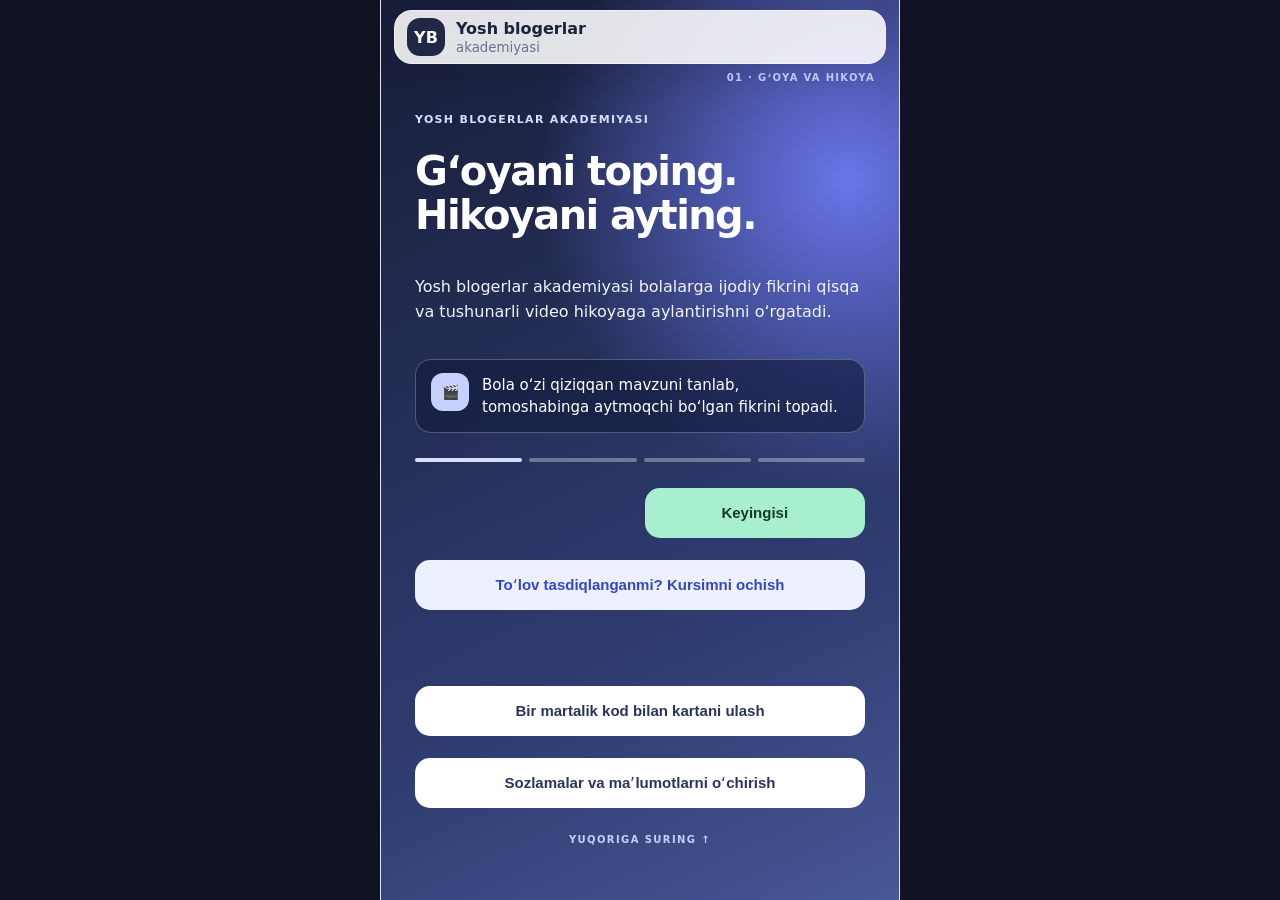
==== commit 51c88881: "Restore complete Mini App rooms and payment page" ====
--- a/index.html
+++ b/index.html
@@ -1,6 +1,3 @@
-Warning: truncated output (original token count: 4114)
-Total output lines: 183
-
 <!doctype html>
 <html lang="uz-Latn">
 <head>
@@ -56,7 +53,92 @@
       <div class="room-nav"><button class="button quiet reel-back" data-back="welcome-room">Orqaga</button><button class="button primary reel-next" data-next="mentor-reel">Keyingisi</button></div>
     </section>
     <section class="card room reel-room" id="mentor-reel" data-room="03 · USTOZLAR VA NATIJA">
-      <p …2114 tokens truncated…>
+      <p class="eyebrow">Birinchi oqim uchun</p>
+      <h1>Oʻrganishdan ilk rolikkacha</h1>
+      <p>Professional telejurnalistlar mentor sifatida jalb qilinadi. Bolalar bilan ishlaydigan mentorlar tajribasi va kasbiy tayyorgarligiga qarab tanlanadi.</p>
+      <div class="reel-points"><span>📺</span><p>Oqim shakllangach, obuna doirasida bitta sinov roligi va sinov darsida qatnashish imkoniyati beriladi.</p></div>
+      <div class="reel-points"><span>▶️</span><p>Rolikni YouTube yoki Instagramʼda joylash alohida kelishiladi; eʼlon qilish uchun ota-onaning roziligi olinadi.</p></div>
+      <p class="reel-note">Rolda qatnashish, ish, mashhurlik yoki ijtimoiy tarmoqlarda joylash kafolatlanmaydi.</p>
+      <div class="reel-progress" aria-label="3 / 4"><i class="active"></i><i class="active"></i><i class="active"></i><i></i></div>
+      <div class="room-nav"><button class="button quiet reel-back" data-back="platform-reel">Orqaga</button><button class="button primary reel-next" data-next="payment-room">Keyingisi</button></div>
+    </section>
+    <section class="card room" id="schedule-panel" data-room="KURS XONASI" hidden>
+      <p class="eyebrow">Oflayn kurs</p><h2>Jadval va kurs tarkibi</h2>
+      <div id="schedule-content"><p>[JADVAL — egasi beradi]</p></div>
+      <button class="button secondary" id="load-schedule">Jadvalni koʻrish</button>
+      <button class="button primary" id="confirm-schedule" disabled>Shu jadvalni tasdiqlayman</button>
+      <div class="room-nav"><button class="button quiet" id="schedule-back">Orqaga</button><button class="button primary" id="schedule-next" disabled>Keyingisi</button></div>
+      <p id="schedule-status" class="status" aria-live="polite"></p>
+    </section>
+    <section class="card room" id="media-panel" data-room="IJOD XONASI" hidden>
+      <p class="eyebrow">Alohida va ixtiyoriy rozilik</p><h2>Suratga olish va eʼlon qilish</h2>
+      <p>Bu rozilik test natijasini CRMʼga yuborish roziligidan mustaqil. Uni bermasangiz ham boshqa funksiyalar oʻzgarmaydi.</p>
+      <label class="check-line"><input id="media-consent" type="checkbox"><span>Men ota-ona yoki qonuniy vakil sifatida bolamni kurs doirasida suratga olish va materialni oldindan kelishilgan maqsadda eʼlon qilishga alohida rozilik beraman. Ushbu rozilik ixtiyoriy va boshqa roziliklardan mustaqil.</span></label>
+      <button class="button secondary" id="save-media-consent">Alohida rozilikni saqlash</button><p id="media-status" class="status" aria-live="polite"></p>
+      <div class="room-nav"><button class="button quiet" id="media-back">Orqaga</button><button class="button primary" id="media-next">Keyingisi</button></div>
+    </section>
+    <section class="card room" id="modules-panel" data-room="PLATFORMA XONASI" hidden>
+      <p class="eyebrow">1-modul · 7 kun · har kuni 10–15 daqiqa</p>
+      <h2 id="module-title">Men va mening kontent gʻoyam</h2>
+      <p id="module-intro">Yetti kichik mashgʻulot orqali qiziqishlaringizni, sizga yoqadigan ishlarni va yaratmoqchi boʻlgan kontent turini bilib olasiz.</p>
+      <p class="privacy-note">Bu test isteʼdod yoki qobiliyatga baho bermaydi. Javoblar va yakuniy natija shu ochiq sahifadagina hisoblanadi; serverga yuborilmaydi va brauzer xotirasiga saqlanmaydi.</p>
+      <fieldset class="age-select"><legend>Yosh guruhini tanlang</legend>
+        <label><input type="radio" name="module-age" value="7-10"> 7–10 yosh</label>
+        <label><input type="radio" name="module-age" value="11-14"> 11–14 yosh</label>
+      </fieldset>
+      <div id="module-days" class="module-days" hidden></div>
+      <div id="module-lesson" aria-live="polite"></div>
+      <div id="module-profile" class="module-profile" hidden></div>
+      <p id="module-progress-note" class="small-note" hidden>Yakunlangan holat qayd etildi. Javoblar va natija qayd etilmadi.</p>
+      <div class="room-nav"><button class="button quiet" id="modules-back">Orqaga</button></div>
+      <p id="progress-status" class="status" aria-live="polite"></p>
+    </section>
+    <section class="card room payment-room" id="products" data-room="YAKUNIY XONA · MAHSULOT TANLOVI" hidden>
+      <h2>Ikki alohida yoʻnalish</h2>
+      <p>Har bir yoʻnalish mustaqil xizmat. Mini App-platforma uchun toʻlov yoʻriqnomasi keyingi xonada ko‘rsatiladi. Bu sahifada toʻlov olinmaydi.</p>
+      <div class="product"><div class="product-head"><h3>Mini App-platforma</h3><b>99 000 soʻm / 30 kun</b></div>
+        <p>Mustaqil platforma: 30 kun davomida 4 nazariy modul, testlar va topshiriqlar. Mentor tekshiruvi kirmaydi.</p>
+        <ul><li>1-modul toʻlov tasdiqlangach ochiladi</li><li>Keyingi modullar 7, 14 va 21-kunlarda</li><li>30 kun tugagach kirish avtomatik yopiladi</li></ul>
+        <button class="button secondary choose-product" data-product="platform_30d">Platformani tanlash</button>
+      </div>
+      <div class="product"><div class="product-head"><h3>Oflayn kurs</h3><b>800 000 soʻm / oy</b></div>
+        <p>Alohida, studiyadagi oylik kurs: jadval asosida mashgʻulotlar va suratga olish. Oyiga bitta shaxsiy montaj qilingan rolik.</p>
+        <p class="notice">Toʻlovdan oldin jadval va kurs tarkibini koʻrib chiqib, tasdiqlash kerak: <strong>[JADVAL — egasi beradi]</strong></p>
+        <p>Kursdan keyin bolani kelajakdagi media-loyihalar uchun ochiq mezonlar asosida koʻrib chiqishlari mumkin: <strong>[KRITERIYLAR — egasi beradi]</strong>. Tanlov kafolatlanmaydi; rol, ish yoki mashhurlik vaʼda qilinmaydi.</p>
+        <p>Bolani suratga olish yoki materialni eʼlon qilish uchun ota-onaning alohida roziligi olinadi.</p>
+        <button class="button secondary choose-product" data-product="in_person_month">Oflayn kursni tanlash</button>
+      </div>
+      <p id="payment-status" class="status" aria-live="polite">Mahsulot tanlang. Bu toʻlov emas; toʻlov tugmasi mavjud emas.</p>
+      <div class="room-nav"><button class="button quiet" id="products-back">Orqaga</button><button class="button primary" id="products-next" disabled>Keyingisi</button></div>
+      <p class="payment-footnote">Hech qanday natija, saralash, rol, ish yoki mashhurlik vaʼda qilinmaydi. Haqiqiy toʻlov bu Mini App ichida amalga oshmaydi.</p>
+    </section>
+    <section class="card room payment-room reel-room" id="payment-room" data-room="04 · TOʻLOV USULI">
+      <p class="eyebrow">Mini App-platforma · 30 kun</p>
+      <h2>Toʻlov yoʻriqnomasi</h2>
+      <div class="product-head"><h3>Jami</h3><b>99 000 soʻm</b></div>
+      <p>Toʻlov usulini tanlang va toʻlovni amalga oshiring. Shundan keyin «Toʻlov qildim» tugmasini bosing — admin darhol xabar oladi.</p>
+      <div class="button-row payment-methods">
+        <button class="button secondary" id="select-cash" type="button">Naqd</button>
+        <button class="button secondary" id="select-card" type="button">Karta</button>
+      </div>
+      <p id="payment-request-status" class="status" aria-live="polite">Hali usul tanlanmagan.</p>
+      <div class="product" id="card-payment-details" hidden>
+        <h3>Karta orqali toʻlov</h3>
+        <p>Kartadan oʻtkazma: <strong class="account-number">5614 6834 0135 3842</strong></p>
+        <p>Karta egasi: <strong>JAMSHIDALI TILAVOLDIYEV</strong></p>
+        <p>Oʻtkazmani amalga oshirgach, bank ilovasidagi haqiqiy chekni ofis adminʼiga koʻrsating.</p>
+        <button class="button primary payment-submit" id="confirm-card-payment" type="button">Toʻlov qildim — adminga yuborish</button>
+      </div>
+      <div class="product" id="cash-payment-details" hidden>
+        <h3>Naqd toʻlov</h3>
+        <p>Naqd pulni ofis adminʼiga topshiring. Pulni berganingizdan keyin quyidagi tugmani bosing.</p>
+        <button class="button primary payment-submit" id="confirm-cash-payment" type="button">Naqd pulni topshirdim — adminga yuborish</button>
+      </div>
+      <p class="notice">Toʻlov Mini App ichida olinmaydi. Admin tasdiqlagandan keyin Telegramʼga elektron tasdiq yuboriladi. Bu fiskal chek emas; fiskal chek alohida rasmiylashtiriladi.</p>
+      <p class="small-note">Agar ota-ona kartasi topilmasa, botda /start ni bosing va Mini Appʼni qayta oching. Chekni Mini Appʼga yuklash shart emas.</p>
+      <div class="reel-progress" aria-label="4 / 4"><i class="active"></i><i class="active"></i><i class="active"></i><i class="active"></i></div>
+      <div class="room-nav"><button class="button quiet" id="payment-back">Orqaga</button></div>
+    </section>
     <section class="card room" id="test-panel" data-room="TANISHUV XONASI" hidden>
       <div class="progress-row"><span id="question-count">1 / 5</span><span>Natija brauzerda hisoblanadi</span></div>
       <div class="progress"><i id="progress-bar"></i></div>
